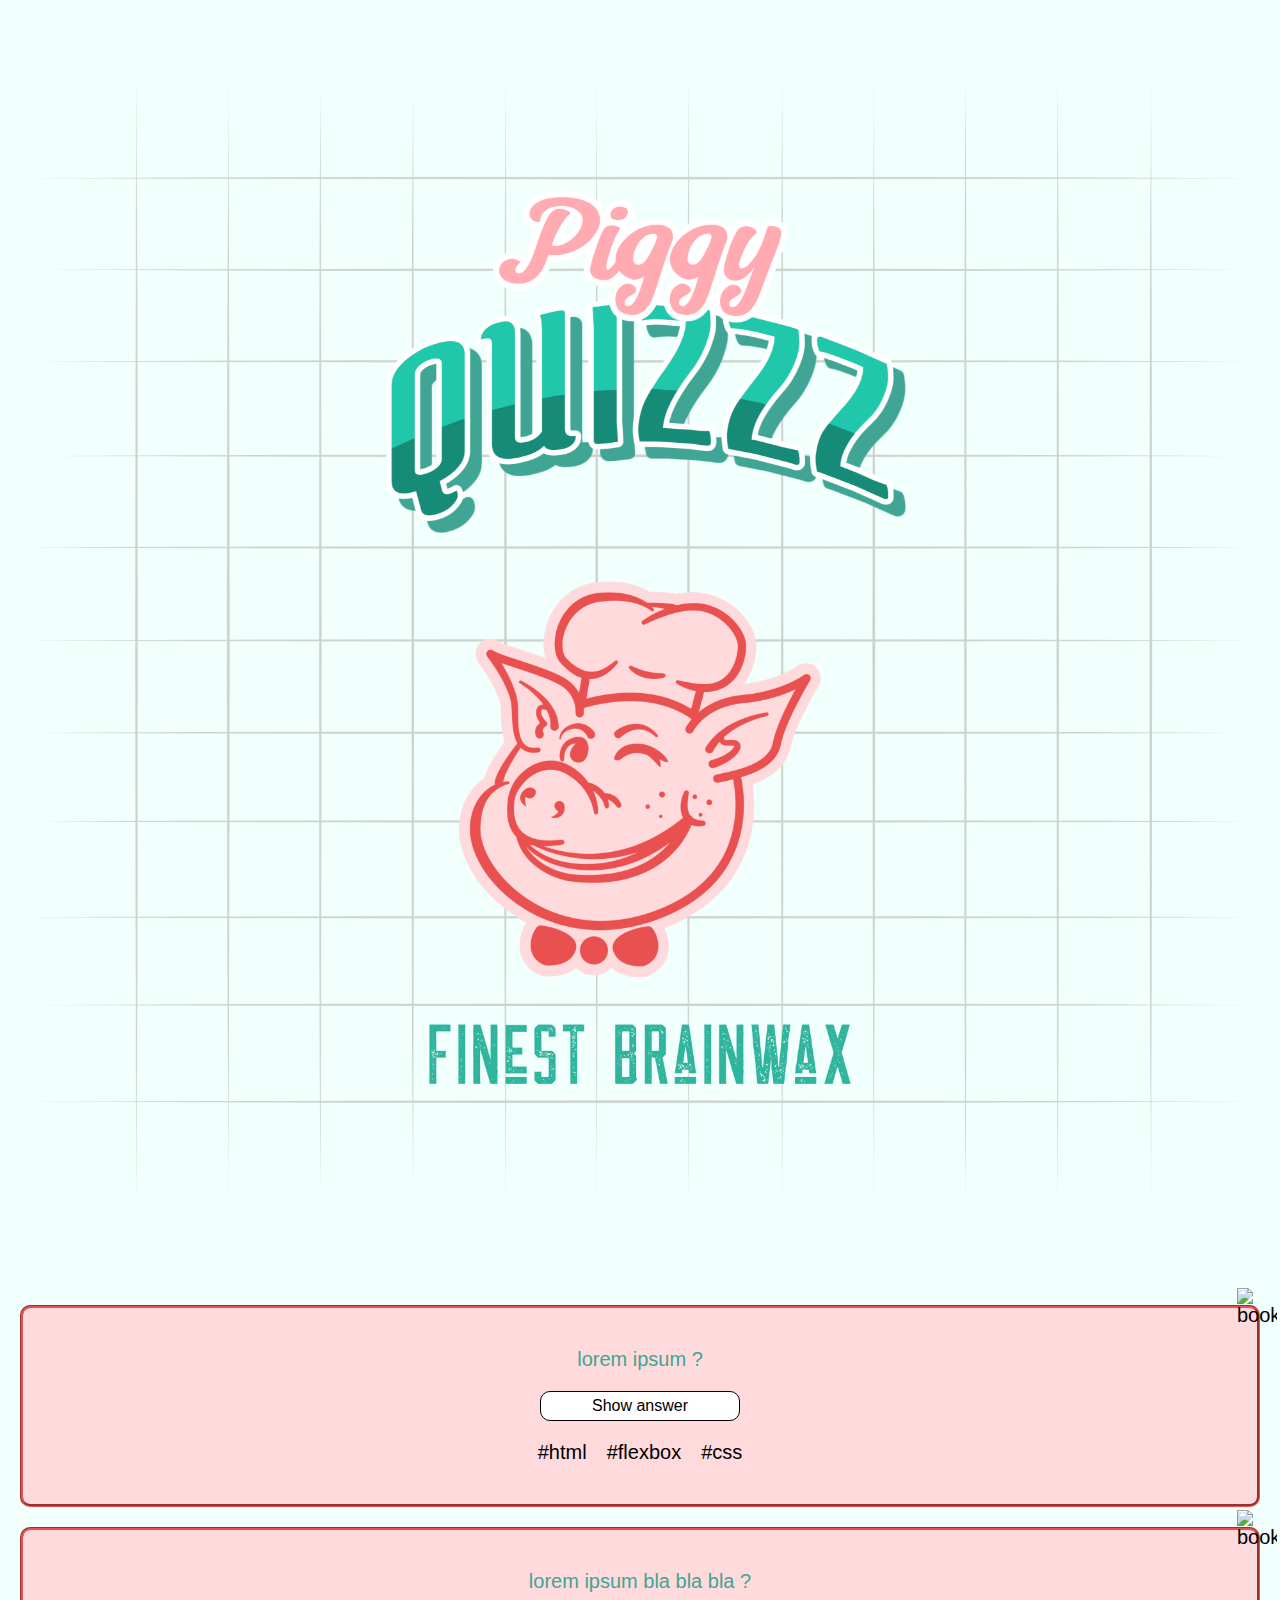
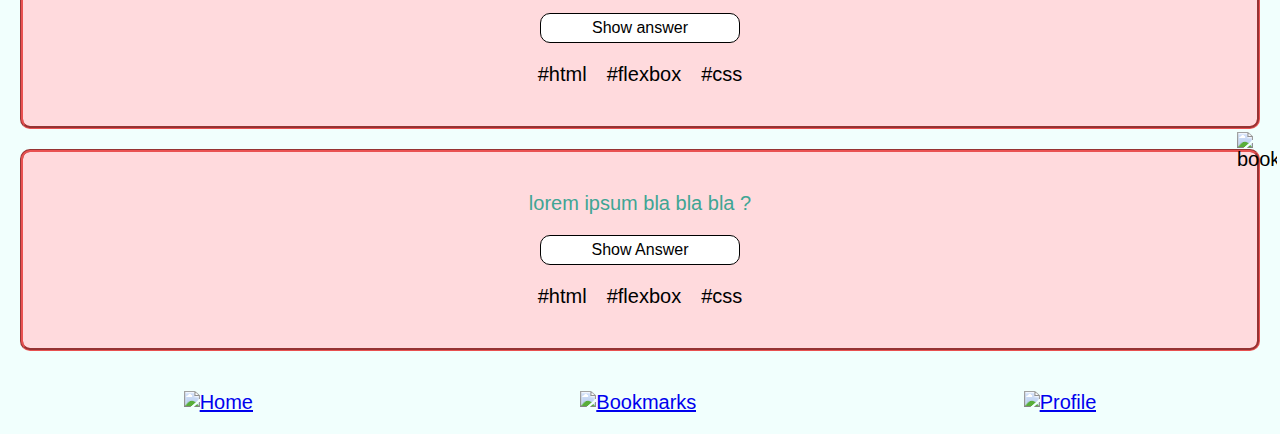
==== bookmarks.html @ 91cf89af "add bookmarks" ====
<!DOCTYPE html>
<html lang="en">
  <head>
    <link rel="stylesheet" href="/css/styles.css" />
    <meta charset="UTF-8" />
    <meta http-equiv="X-UA-Compatible" content="IE=edge" />
    <meta name="viewport" content="width=device-width, initial-scale=1.0" />
    <title>quiz app</title>
  </head>

  <body>
    <header class="header">
      <img src="images/piggy-header-no.png" alt="Logo der Quiz-App" />
    </header>

    <main>
      <section class="question-card">
        <img
          class="bookmark-corner"
          src="images/bookmark-icon.png"
          alt="bookmark"
        />

        <p class="question-text">lorem ipsum ?</p>
        <button class="button" button type="button">Show answer</button>
        <ul class="tags">
          <li>#html</li>
          <li>#flexbox</li>
          <li>#css</li>
        </ul>
      </section>

      <section class="question-card">
        <img
          class="bookmark-corner"
          src="images/bookmark-icon.png"
          alt="bookmark"
        />

        <p class="question-text">lorem ipsum bla bla bla ?</p>
        <button class="button" button type="button">Show answer</button>
        <ul class="tags">
          <li>#html</li>
          <li>#flexbox</li>
          <li>#css</li>
        </ul>
      </section>

      <section class="question-card">
        <img
          class="bookmark-corner"
          src="images/bookmark-icon.png"
          alt="bookmark"
        />

        <p class="question-text">lorem ipsum bla bla bla ?</p>
        <button class="button" type="button">Show Answer</button>

        <ul class="tags">
          <li>#html</li>
          <li>#flexbox</li>
          <li>#css</li>
        </ul>
      </section>
    </main>

    <footer>
      <nav>
        <a href="#"
          ><img class="home" src="images/home-icon.png" alt="Home"
        /></a>
        <a href="#"
          ><img class="bookmark" src="images/bookmark-icon.png" alt="Bookmarks"
        /></a>
        <a href="#"
          ><img class="profile" src="images/profile-icon.png" alt="Profile"
        /></a>
      </nav>
    </footer>
  </body>
</html>
---- css/styles.css ----
* {
  box-sizing: border-box;
  padding: 0;
  margin: 0;
}

.header {
  background-color: none;
  padding: 0;
  text-align: center;
}

.header img {
  max-width: 100%;
  height: auto;
}

body {
  font-family: "Gill Sans", "Gill Sans MT", Calibri, "Trebuchet MS", sans-serif;
  font-size: 20px;
  background-color: #f1fffd;
}

.question-card {
  display: flex;
  flex-direction: column;
  border: groove #e95151;
  border-radius: 10px;
  padding: 20px;
  margin: 20px;
  margin-bottom: 20px;
  background-color: #ffdadd;
  position: relative;
}

.bookmark-corner {
  width: 40px;
  height: 40px;
  position: absolute;
  right: -20px;
  top: -20px;
  background-color: none;
}

.tags {
  display: flex;
  list-style: none;
  gap: 20px;
  padding: 20px;
  justify-content: center;
}

.question-text {
  color: #40a594;
  text-align: center;
  margin-block: 20px;
}

button {
  background-color: white;
  color: black;
  padding: 5px 5px;
  font-size: 16px;
  border: 1px solid;
  border-radius: 10px;
  cursor: pointer;
  width: 200px;
  margin: auto;
}

footer {
  background-color: none;
  width: 100%;
  padding: 20px;
}

.home,
.bookmark,
.profile {
  width: 40px;
  height: 40px;
}

nav {
  display: flex;
  justify-content: space-around;
  flex-direction: row;
  align-items: row;
  margin: 0px;
}
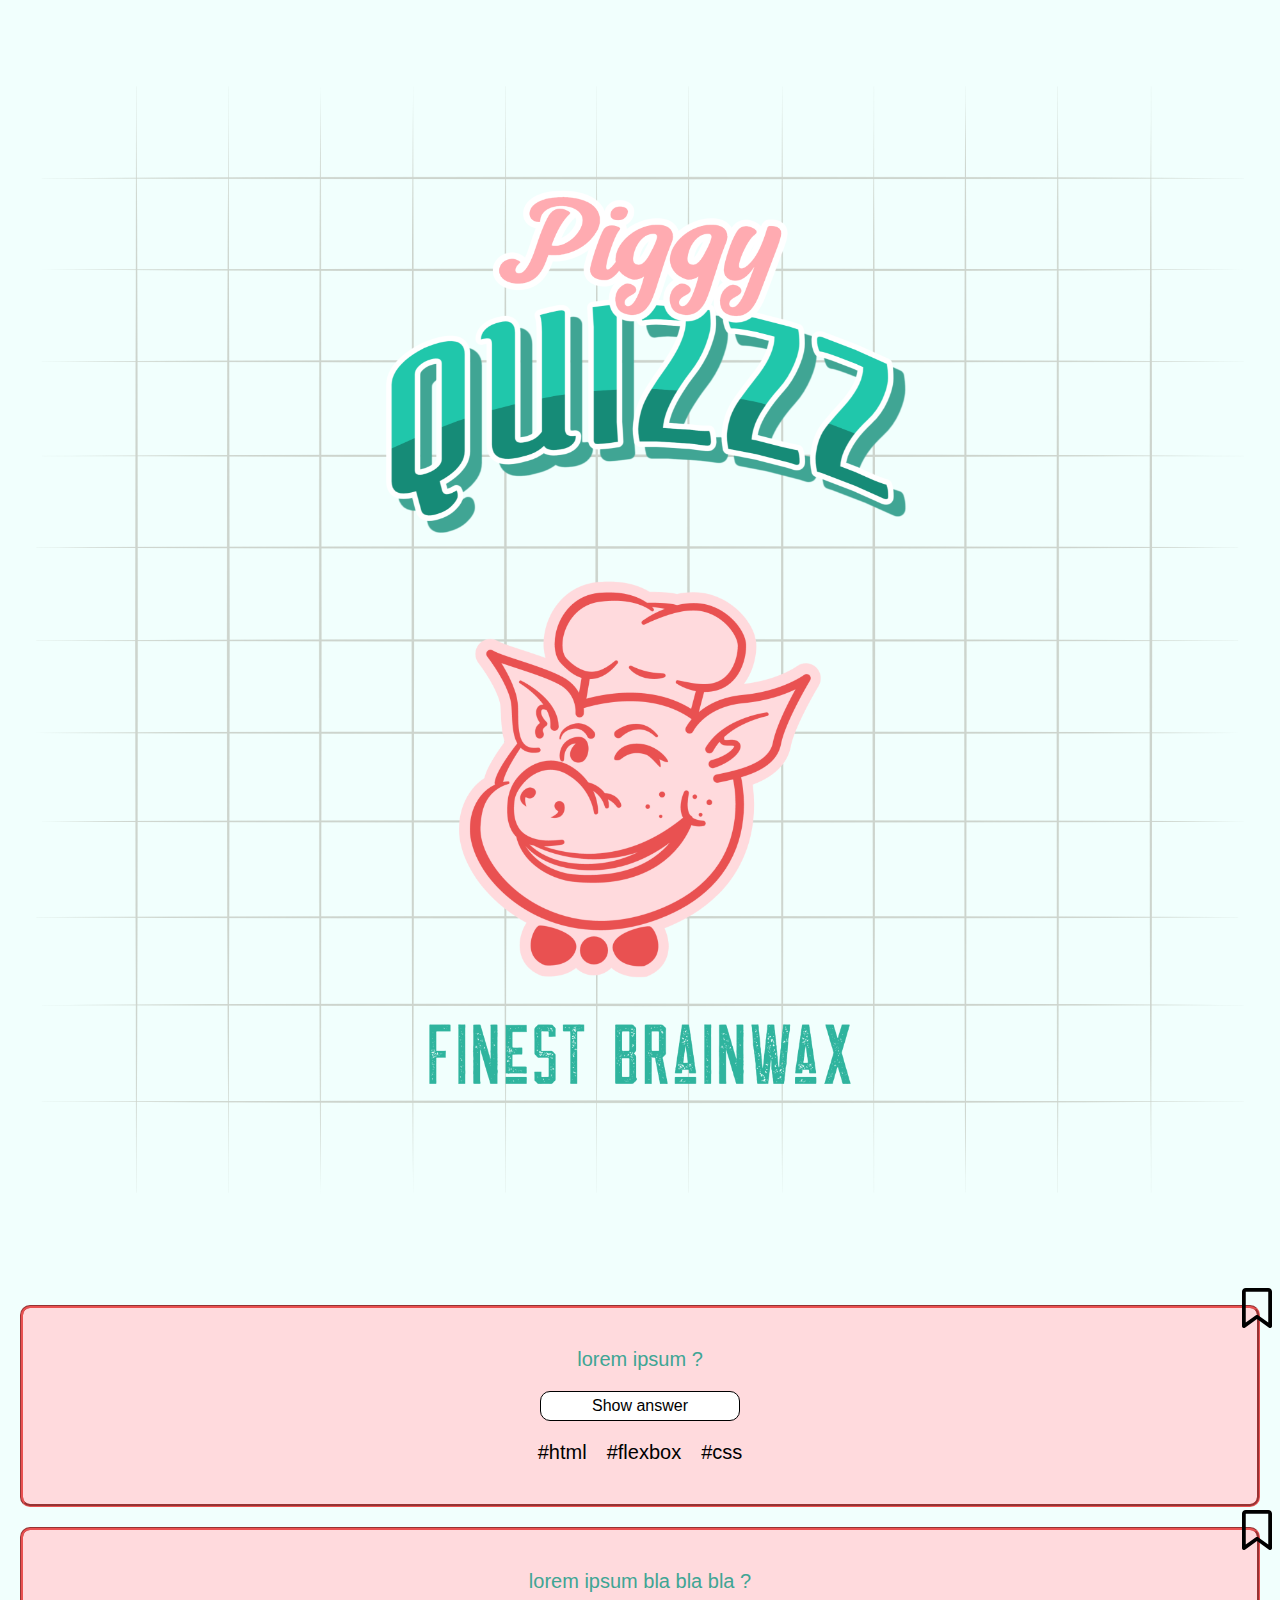
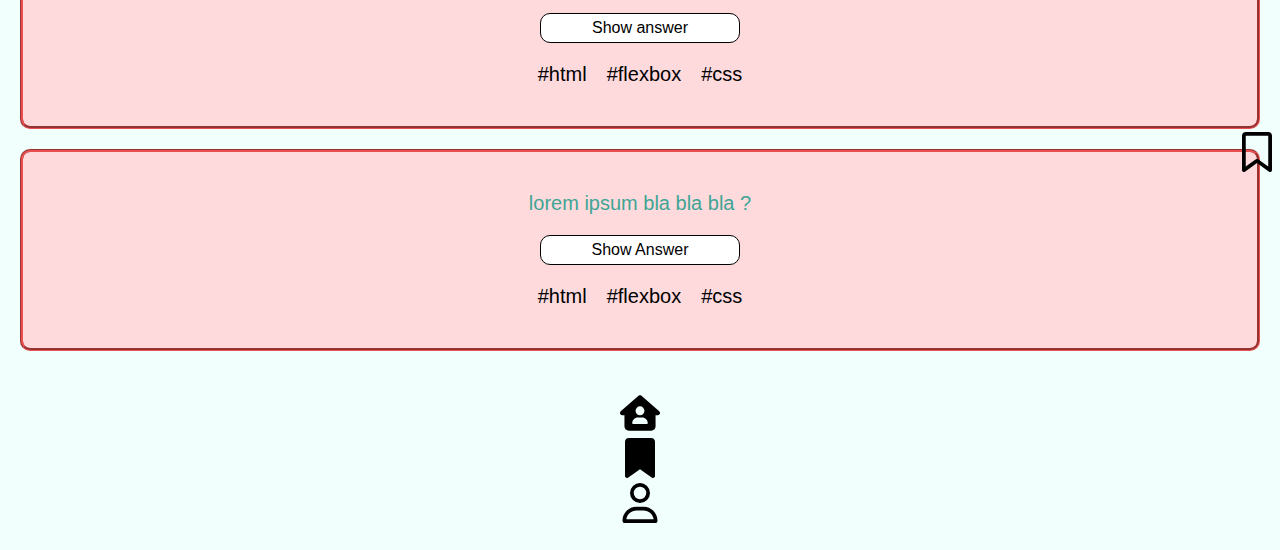
==== commit 5f43dfa4: "add nav list in footer" ====
--- a/bookmarks.html
+++ b/bookmarks.html
@@ -17,7 +17,7 @@
       <section class="question-card">
         <img
           class="bookmark-corner"
-          src="images/bookmark-icon.png"
+          src="/images/bookmark-regular.svg"
           alt="bookmark"
         />
 
@@ -33,7 +33,7 @@
       <section class="question-card">
         <img
           class="bookmark-corner"
-          src="images/bookmark-icon.png"
+          src="/images/bookmark-regular.svg"
           alt="bookmark"
         />
 
@@ -47,11 +47,8 @@
       </section>
 
       <section class="question-card">
-        <img
-          class="bookmark-corner"
-          src="images/bookmark-icon.png"
-          alt="bookmark"
-        />
+        <img class="bookmark-corner" src=/images/bookmark-regular.svg
+        alt="bookmark" />
 
         <p class="question-text">lorem ipsum bla bla bla ?</p>
         <button class="button" type="button">Show Answer</button>
@@ -66,15 +63,29 @@
 
     <footer>
       <nav>
-        <a href="#"
-          ><img class="home" src="images/home-icon.png" alt="Home"
-        /></a>
-        <a href="#"
-          ><img class="bookmark" src="images/bookmark-icon.png" alt="Bookmarks"
-        /></a>
-        <a href="#"
-          ><img class="profile" src="images/profile-icon.png" alt="Profile"
-        /></a>
+        <ul>
+          <li>
+            <a href="#"
+              ><img class="home" src="/images/house-regular.svg" alt="Home"
+            /></a>
+          </li>
+          <li>
+            <a href="#"
+              ><img
+                class="bookmark"
+                src="/images/bookmark-solid.svg"
+                alt="Bookmarks"
+            /></a>
+          </li>
+          <li>
+            <a href="#"
+              ><img
+                class="profile"
+                src="/images/user-regular.svg"
+                alt="Profile"
+            /></a>
+          </li>
+        </ul>
       </nav>
     </footer>
   </body>
--- a/css/styles.css
+++ b/css/styles.css
@@ -72,6 +72,13 @@
   background-color: none;
   width: 100%;
   padding: 20px;
+  display: flex;
+  justify-content: space-around;
+  align-items: row;
+}
+
+li {
+  list-style: none;
 }
 
 .home,
@@ -85,6 +92,6 @@
   display: flex;
   justify-content: space-around;
   flex-direction: row;
-  align-items: row;
-  margin: 0px;
+  align-items: center;
+  margin: 2px;
 }
